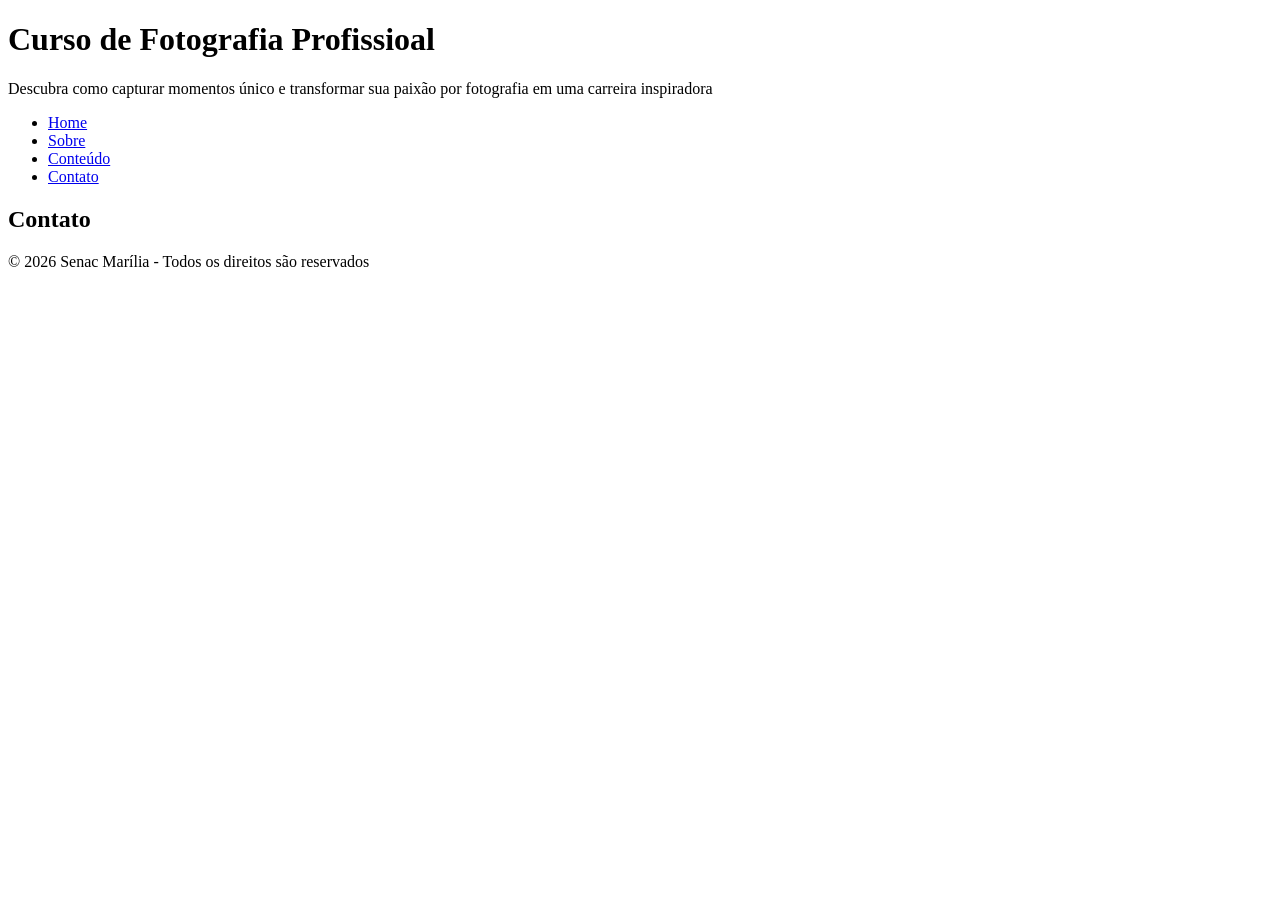
==== contato.html @ f25497a8 "first commit" ====
<!DOCTYPE html> 
<html>
<head>
    <title>Curso de Fotografia</title> 
    <meta name="description" content="Acesse o curso de Fotografia para profissionais"/>
    <meta name = "keywords" content = "curso, fotografia, senac"/>
    <meta name= "author" content = "Suely Ykemoto"/> 
    <link rel="stylesheet" href="css/main.css"/>
</head>
    <body>
        <header>
            <div id ="barra-cabecalho">
                <h1>Curso de Fotografia Profissioal</h1>
                <p>Descubra como capturar momentos único e transformar sua paixão por fotografia em uma carreira inspiradora</p> 
            </div>
            <div id="navbar-menu">   
                <ul>
                    <li><a href="index.html">Home</a></li>
                    <li><a href="sobre.html">Sobre</a></li>
                    <li><a href="conteudo.html">Conteúdo</a></li>
                    <li><a href="contato.html">Contato</a></li>
                </ul>
            </div>

        </header>
        <main>
            <h2>Contato</h2>
           
        </main>
        <footer id = "rodape">
            <p>&copy; 2026 Senac Marília - Todos os direitos são reservados</p>
        </footer>
    </body>

</html>
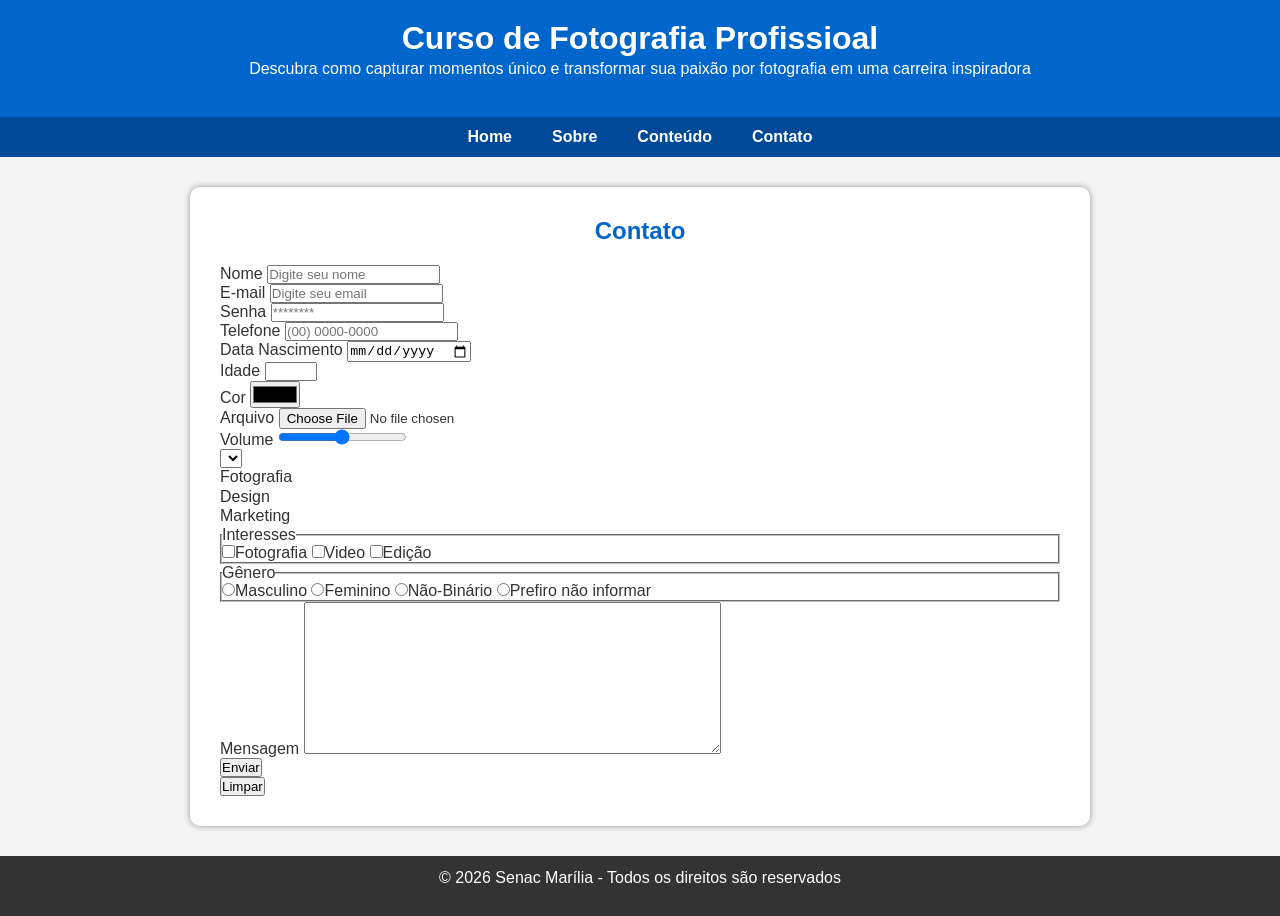
==== commit 4063d6b1: "Implementação do formulário Contato" ====
--- a/contato.html
+++ b/contato.html
@@ -1,7 +1,7 @@
 <!DOCTYPE html> 
 <html>
 <head>
-    <title>Curso de Fotografia</title> 
+    <title>Contato - Curso de Fotografia</title> 
     <meta name="description" content="Acesse o curso de Fotografia para profissionais"/>
     <meta name = "keywords" content = "curso, fotografia, senac"/>
     <meta name= "author" content = "Suely Ykemoto"/> 
@@ -25,7 +25,138 @@
         </header>
         <main>
             <h2>Contato</h2>
-           
+            <form 
+                action="contato.html"
+                method="post"
+                enctype="multipart/form-data">
+
+                 <div>
+                    <label for="nome">Nome</label>
+                    <input type="nome" name="nome" id="nome" placeholder="Digite seu nome"
+                    required 
+
+                    />
+                    
+                </div>
+
+                <div>
+                    <label for="eamil">E-mail</label>
+                    <input type="email" name="email" id="email" placeholder="Digite seu email"
+                    required 
+
+                    />
+                    
+                </div>
+
+                
+                <div>
+                    <label for="senha">Senha</label>
+                    <input type="password" name="nome" id="nome" placeholder="********"
+                    required 
+                    minlength="5"
+                    
+                    />
+                    
+                </div>
+
+                <div>
+                    <label for="telefone">Telefone</label>
+                    <input type="tel" name="telefone" id="telefone" placeholder="(00) 0000-0000"
+                    
+                    />
+                    
+                </div>
+
+                <div>
+                    <label for="data_nasc">Data Nascimento</label>
+                    <input type="date" name="data_nasc" id="data_nasc"
+                    
+                    />
+                    
+                </div>
+
+              
+
+                <div>
+                    <label for="idade">Idade</label>
+                    <input type="number" name="idade" id="idade"    
+                    min="0" max="130"
+                    
+                    />
+                    
+                </div>
+
+                <div>
+                    <label for="cor">Cor</label>
+                    <input type="color" name="cor" id="cor"    
+                    />
+                    
+                </div>
+                
+                <div>
+                    <label for="arquivo">Arquivo</label>
+                    <input type="file" name="arquivo" id="arquivo"    
+                    
+                    />
+                    
+                </div>
+
+                <div>
+                    <label for="volume">Volume</label>
+                    <input type="range" name="volume" id="volume"    
+                    min="0" max="100"
+                    
+                    />
+                    
+                </div>
+
+                  <select>
+                    <label for="curso">Selecione um Curso</label>
+                    <select name="curso">   
+                        <option value="Fotografia">Fotografia</option>
+                        <option value="Desing">Design</option>
+                        <option value="Marketing">Marketing</option>
+                
+                  </select>
+                    
+                </div>
+
+                <fieldset>
+                    <legend>Interesses</legend>
+
+                    <div>
+                        <label> <input type="checkbox" name="interesse[]"/>Fotografia</label>
+                        <label> <input type="checkbox" name="interesse[]"/>Video</label>
+                        <label> <input type="checkbox" name="interesse[]"/>Edição</label>
+                    </div>
+                </fieldset>
+
+                <fieldset>
+                    <legend>Gênero</legend>
+
+                    <div>
+                        <label> <input type="radio" name="genero"/>Masculino </label>
+                        <label> <input type="radio" name="genero"/>Feminino </label>
+                        <label> <input type="radio" name="genero"/>Não-Binário </label>
+                        <label> <input type="radio" name="genero"/>Prefiro não informar </label>
+                        
+                    </div>
+                </fieldset>
+
+                <div>
+                    <label for="mensagem">Mensagem</label>
+                    <textarea
+                        name='mensagem'
+                        id="mensagem"
+                        rows="10"
+                        cols="50"
+                    ></textarea>
+                </div>
+                
+                <div><button type="submit">Enviar</button></div>
+                <div><button type="submit">Limpar</button></div>
+            </form>
+
         </main>
         <footer id = "rodape">
             <p>&copy; 2026 Senac Marília - Todos os direitos são reservados</p>
--- a/css/main.css
+++ b/css/main.css
@@ -0,0 +1,178 @@
+      *{
+            margin: 0;
+            padding: 0;
+            box-sizing: border-box;
+        }
+
+        body{
+            font-family: Arial, Helvetica, sans-serif;
+            background-color: #f4f4f4;
+            color: #333333;
+        }
+
+        #barra-cabecalho{
+            background-color: #0066cc;  
+            color: #ffffff;
+            text-align: center;
+            padding: 20px 30px 20px 30px;
+        }
+
+        #navbar-menu{
+            background-color: #004999;  
+            
+        }
+
+        #navbar-menu a { 
+            color: #ffffff; 
+            text-decoration: none;
+            font-weight: bold;
+        }
+
+        #navbar-menu ul{
+            display: flex;
+            list-style: none;
+            height: 40px;
+            justify-content: center;
+            align-items: center;
+
+        }
+        #navbar-menu ul li {
+            margin-left: 20px;
+            margin-right: 20px;
+        }
+
+        #rodape{
+
+            background-color: #333333;
+            color: #ffffff;
+            text-align: center;
+            padding: 10px;
+        }
+        main{
+            background-color: #ffffff;
+            max-width: 900px; /*largura do formulário* - colocando o prefixo max. deixa o layout responsivo*/
+            margin: 30px auto;
+            padding: 30px;
+            border-radius: 10px; /*arredondamento das bordas*/
+            box-shadow: 0 0 6px rgba(0, 0, 0, 0.4); /*sombra das bordas*/
+        }
+
+        main h2{
+            color: #0066cc;
+            text-align: center;
+            margin-bottom: 20px;
+
+        }
+
+        p{
+            line-height: 24px;
+            margin-bottom: 16px;
+        }
+
+        .beneficio{
+            background-color: #eaf4ff;  
+            padding: 10px;
+            margin-bottom: 15px;
+            border-radius: 5px;
+            border-left: 5px solid #0066cc; /*borda à esquerda: espessura; tipo: solido; cor*/
+        
+        }
+        #depoimento{
+            background-color: #fff8e1;  
+            padding: 10px;
+            margin-bottom: 15px;
+            border-radius: 5px;
+            text-align: center;
+            border: 2px dashed #f1c40f; /*borda total: espessura; tipo: tracejada; cor*/
+        }
+
+        #depoimento h2{
+            color: #d35404;
+        }
+
+        .btn{
+            background-color: #0066cc;
+            color: #ffffff;
+            padding: 15px 30px;
+            text-decoration: none;
+            border-radius: 5px;
+            display: block;
+            margin: 10px auto;
+            width: 300px;
+
+        }
+
+        .container{
+
+            display: flex;
+            gap: 40px;  
+        }
+
+        .imagem{
+            flex: 1;
+        }
+
+        .box-conteudo{
+            flex: 1;
+        
+        }
+
+        .box-conteudo ul {
+            padding-left: 20px;
+        }
+
+        .img-fluid{
+            width:  100%;
+            border-radius: 5px;
+            box-shadow: 0 10px 25px rgba(0, 0, 0, 0.4);
+        }
+        /*formatação de tabela*/
+        .tabela{
+            width: 100%;
+            border-collapse: collapse ;
+            border-radius: 8px;
+            box-shadow: 0 10px 25px rgba(0, 0, 0, 0.2);
+            overflow: hidden;
+        }
+
+        .tabela thead{
+            background-color: #004de6;
+            color: #ffff;   
+
+        }
+
+        .tabela td,th{
+            padding: 15px;
+        }
+
+        .tabela td{
+            color: #444;
+            font-size: 14px;
+        }
+
+        .tabela tr:nth-child(even){
+            background-color: #f2f4f8;
+
+        }
+
+        .tabela tr:hover {
+            background-color: #d6e1f9;
+        }
+
+        .tabela tfoot td{
+            background-color: #222222;
+            color: #ffffff ;
+            font-weight: bold;
+        }
+
+        /*fim formatção tabela*/
+
+
+        @media(max-width: 768px){   
+
+            .container{
+                flex-direction: column;
+            }
+        }
+
+
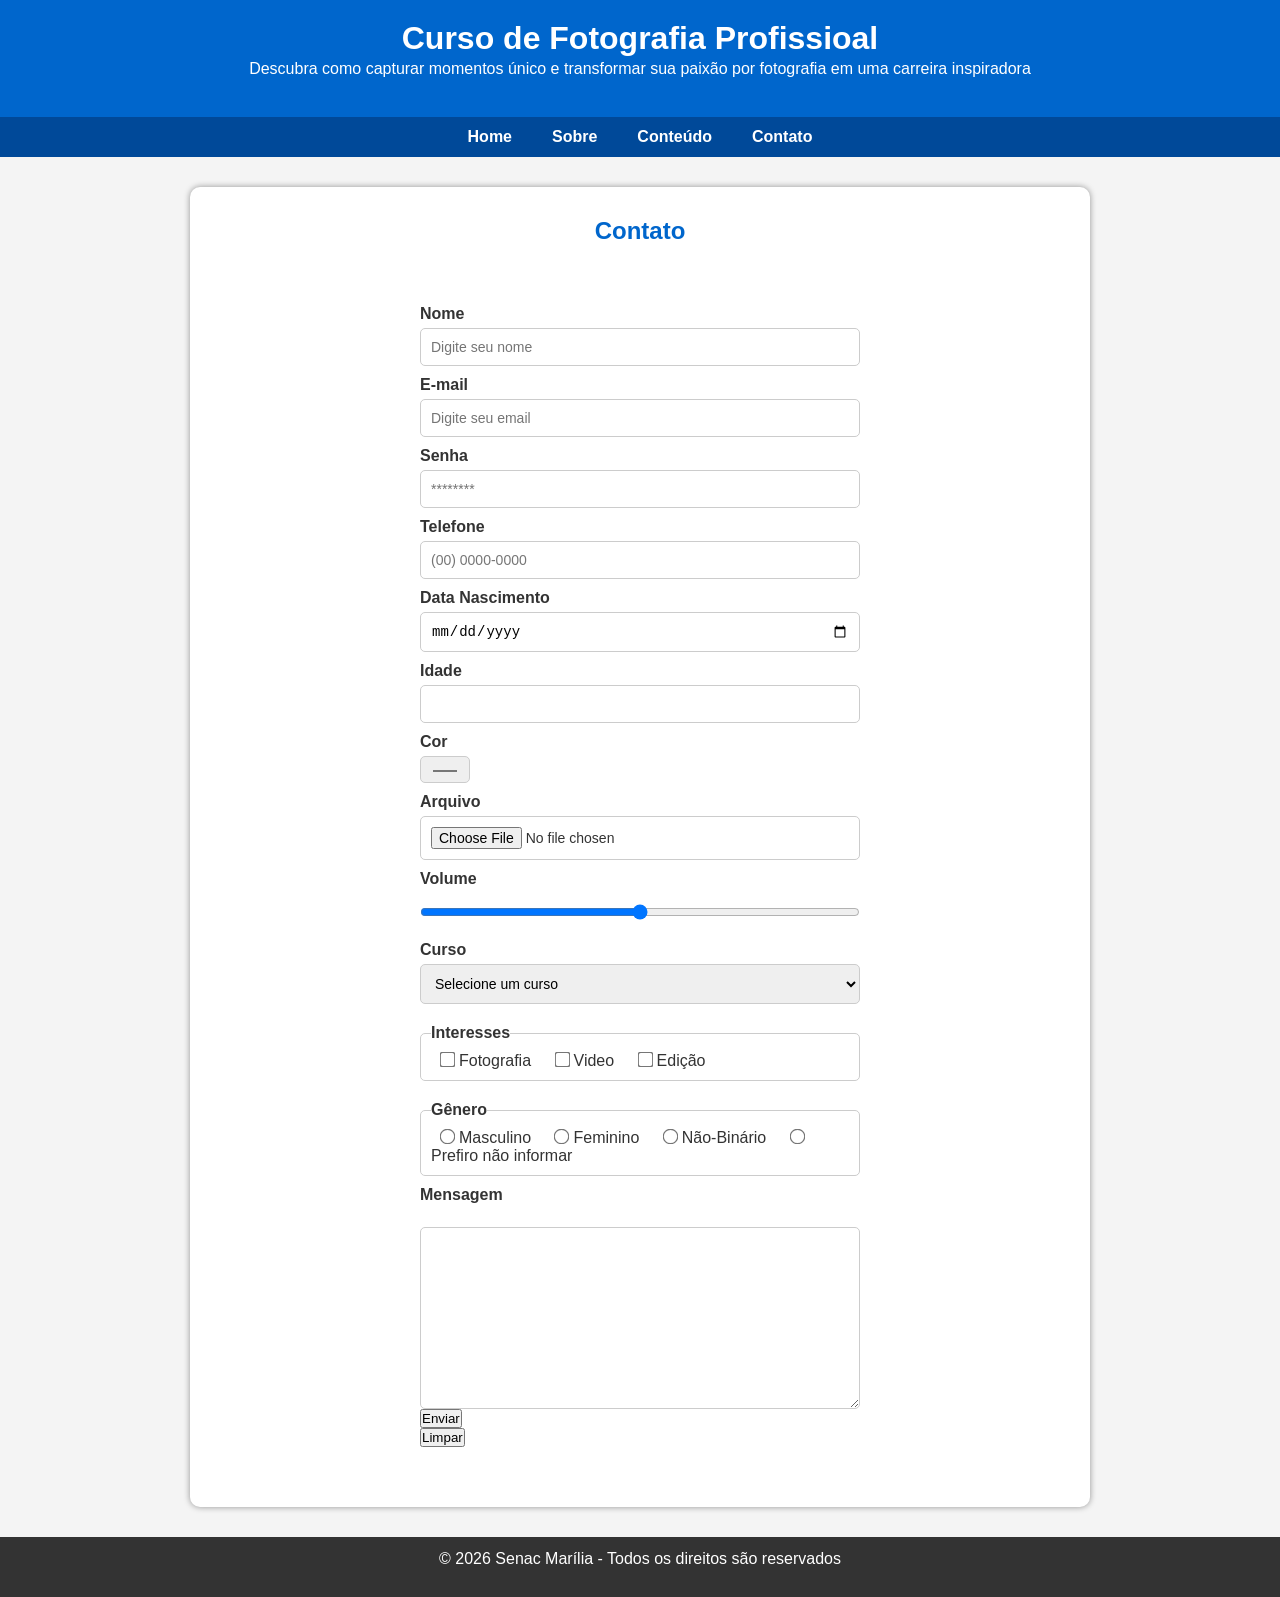
==== commit 333316a6: "Formatação do Formulàrio Cadastro (HTML) e criação do arquivo (CSS)" ====
--- a/contato.html
+++ b/contato.html
@@ -1,166 +1,138 @@
-<!DOCTYPE html> 
+<!DOCTYPE html>
 <html>
+
 <head>
-    <title>Contato - Curso de Fotografia</title> 
-    <meta name="description" content="Acesse o curso de Fotografia para profissionais"/>
-    <meta name = "keywords" content = "curso, fotografia, senac"/>
-    <meta name= "author" content = "Suely Ykemoto"/> 
-    <link rel="stylesheet" href="css/main.css"/>
+    <title>Contato - Curso de Fotografia</title>
+    <meta name="description" content="Acesse o curso de Fotografia para profissionais" />
+    <meta name="keywords" content="curso, fotografia, senac" />
+    <meta name="author" content="Suely Ykemoto" />
+    <link rel="stylesheet" href="css/main.css" />
 </head>
-    <body>
-        <header>
-            <div id ="barra-cabecalho">
-                <h1>Curso de Fotografia Profissioal</h1>
-                <p>Descubra como capturar momentos único e transformar sua paixão por fotografia em uma carreira inspiradora</p> 
-            </div>
-            <div id="navbar-menu">   
-                <ul>
-                    <li><a href="index.html">Home</a></li>
-                    <li><a href="sobre.html">Sobre</a></li>
-                    <li><a href="conteudo.html">Conteúdo</a></li>
-                    <li><a href="contato.html">Contato</a></li>
-                </ul>
+
+<body>
+    <header>
+        <div id="barra-cabecalho">
+            <h1>Curso de Fotografia Profissioal</h1>
+            <p>Descubra como capturar momentos único e transformar sua paixão por fotografia em uma carreira inspiradora
+            </p>
+        </div>
+        <div id="navbar-menu">
+            <ul>
+                <li><a href="index.html">Home</a></li>
+                <li><a href="sobre.html">Sobre</a></li>
+                <li><a href="conteudo.html">Conteúdo</a></li>
+                <li><a href="contato.html">Contato</a></li>
+            </ul>
+        </div>
+
+    </header>
+    <main>
+        <h2>Contato</h2>
+        <form action="contato.html" method="post" enctype="multipart/form-data">
+
+            <div class="grupo">
+                <label for="nome">Nome</label>
+                <input type="nome" name="nome" id="nome" placeholder="Digite seu nome" required />
+
             </div>
 
-        </header>
-        <main>
-            <h2>Contato</h2>
-            <form 
-                action="contato.html"
-                method="post"
-                enctype="multipart/form-data">
+            <div class="grupo">
+                <label for="email">E-mail</label>
+                <input type="email" name="email" id="email" placeholder="Digite seu email" required />
 
-                 <div>
-                    <label for="nome">Nome</label>
-                    <input type="nome" name="nome" id="nome" placeholder="Digite seu nome"
-                    required 
+            </div>
 
-                    />
-                    
-                </div>
+
+            <div class="grupo">
+                <label for="senha">Senha</label>
+                <input type="password" name="nome" id="nome" placeholder="********" required minlength="5" />
+
+            </div>
+
+            <div class="grupo">
+                <label for="telefone">Telefone</label>
+                <input type="tel" name="telefone" id="telefone" placeholder="(00) 0000-0000" />
+
+            </div>
+
+            <div class="grupo">
+                <label for="data_nasc">Data Nascimento</label>
+                <input type="date" name="data_nasc" id="data_nasc" />
+
+            </div>
+
+
+
+            <div class="grupo">
+                <label for="idade">Idade</label>
+                <input type="number" name="idade" id="idade" min="0" max="130" />
+
+            </div>
+
+            <div class="grupo">
+                <label for="cor">Cor</label>
+                <input type="color" name="cor" id="cor" />
+
+            </div>
+
+            <div class="grupo">
+                <label for="arquivo">Arquivo</label>
+                <input type="file" name="arquivo" id="arquivo" />
+
+            </div>
+
+            <div class="grupo">
+                <label for="volume">Volume</label>
+                <input type="range" name="volume" id="volume" min="0" max="100" />
+
+            </div>
+
+            <div class="grupo">
+                <label for="curso">Curso</label>
+                <select name="curso">
+                    <option>Selecione um curso</option>
+                    <option value="Fotografia">Fotografia</option>
+                    <option value="Desing">Design</option>
+                    <option value="Marketing">Marketing</option>
+                </select>
+
+            </div>
+
+            <fieldset>
+                <legend>Interesses</legend>
 
                 <div>
-                    <label for="eamil">E-mail</label>
-                    <input type="email" name="email" id="email" placeholder="Digite seu email"
-                    required 
+                    <label> <input type="checkbox" name="interesse[]" />Fotografia</label>
+                    <label> <input type="checkbox" name="interesse[]" />Video</label>
+                    <label> <input type="checkbox" name="interesse[]" />Edição</label>
+                </div>
+            </fieldset>
 
-                    />
-                    
-                </div>
-
-                
-                <div>
-                    <label for="senha">Senha</label>
-                    <input type="password" name="nome" id="nome" placeholder="********"
-                    required 
-                    minlength="5"
-                    
-                    />
-                    
-                </div>
+            <fieldset>
+                <legend>Gênero</legend>
 
                 <div>
-                    <label for="telefone">Telefone</label>
-                    <input type="tel" name="telefone" id="telefone" placeholder="(00) 0000-0000"
-                    
-                    />
-                    
+                    <label> <input type="radio" name="genero" />Masculino </label>
+                    <label> <input type="radio" name="genero" />Feminino </label>
+                    <label> <input type="radio" name="genero" />Não-Binário </label>
+                    <label> <input type="radio" name="genero" />Prefiro não informar </label>
+
                 </div>
+            </fieldset>
 
-                <div>
-                    <label for="data_nasc">Data Nascimento</label>
-                    <input type="date" name="data_nasc" id="data_nasc"
-                    
-                    />
-                    
-                </div>
+            <div class="grupo">
+                <label for="mensagem">Mensagem</label><br/>
+                <textarea name='mensagem' id="mensagem" rows="10" cols="50"></textarea>
+            </div>
 
-              
+            <div><button type="submit">Enviar</button></div>
+            <div><button type="submit">Limpar</button></div>
+        </form>
 
-                <div>
-                    <label for="idade">Idade</label>
-                    <input type="number" name="idade" id="idade"    
-                    min="0" max="130"
-                    
-                    />
-                    
-                </div>
-
-                <div>
-                    <label for="cor">Cor</label>
-                    <input type="color" name="cor" id="cor"    
-                    />
-                    
-                </div>
-                
-                <div>
-                    <label for="arquivo">Arquivo</label>
-                    <input type="file" name="arquivo" id="arquivo"    
-                    
-                    />
-                    
-                </div>
-
-                <div>
-                    <label for="volume">Volume</label>
-                    <input type="range" name="volume" id="volume"    
-                    min="0" max="100"
-                    
-                    />
-                    
-                </div>
-
-                  <select>
-                    <label for="curso">Selecione um Curso</label>
-                    <select name="curso">   
-                        <option value="Fotografia">Fotografia</option>
-                        <option value="Desing">Design</option>
-                        <option value="Marketing">Marketing</option>
-                
-                  </select>
-                    
-                </div>
-
-                <fieldset>
-                    <legend>Interesses</legend>
-
-                    <div>
-                        <label> <input type="checkbox" name="interesse[]"/>Fotografia</label>
-                        <label> <input type="checkbox" name="interesse[]"/>Video</label>
-                        <label> <input type="checkbox" name="interesse[]"/>Edição</label>
-                    </div>
-                </fieldset>
-
-                <fieldset>
-                    <legend>Gênero</legend>
-
-                    <div>
-                        <label> <input type="radio" name="genero"/>Masculino </label>
-                        <label> <input type="radio" name="genero"/>Feminino </label>
-                        <label> <input type="radio" name="genero"/>Não-Binário </label>
-                        <label> <input type="radio" name="genero"/>Prefiro não informar </label>
-                        
-                    </div>
-                </fieldset>
-
-                <div>
-                    <label for="mensagem">Mensagem</label>
-                    <textarea
-                        name='mensagem'
-                        id="mensagem"
-                        rows="10"
-                        cols="50"
-                    ></textarea>
-                </div>
-                
-                <div><button type="submit">Enviar</button></div>
-                <div><button type="submit">Limpar</button></div>
-            </form>
-
-        </main>
-        <footer id = "rodape">
-            <p>&copy; 2026 Senac Marília - Todos os direitos são reservados</p>
-        </footer>
-    </body>
+    </main>
+    <footer id="rodape">
+        <p>&copy; 2026 Senac Marília - Todos os direitos são reservados</p>
+    </footer>
+</body>
 
 </html>
--- a/css/main.css
+++ b/css/main.css
@@ -165,8 +165,68 @@
             font-weight: bold;
         }
 
-        /*fim formatção tabela*/
-
+        /*fim formatação tabela*/
+
+        /*Formatação de Formulário*/
+
+        form{
+
+            padding: 30px;
+            max-width: 500px;   
+            margin: 0 auto;
+
+        }
+
+        .grupo{
+
+            display: flex;
+            flex-direction: column;
+            margin-top: 10px;    
+        }
+        .grupo label{
+
+            margin-bottom: 5px;
+            font-weight: bold;
+        }
+
+        .grupo input, .grupo select, .grupo textarea{
+
+            padding: 10px;
+            border: 1px solid #ccc;
+            border-radius: 5px;
+            font-size: 14px;
+        }
+
+        .grupo input:focus, .grupo select:focus, .grupo textarea:focus{
+
+            outline: none;
+            border-color: #004de6;
+        }
+
+        fieldset{
+            padding: 10px;
+            margin-top: 20px;
+            border: 1px solid #cccccc;
+            border-radius: 5px;
+        }
+
+        fieldset legend{
+            font-weight: bold;  
+        }
+
+        fieldset div label{
+
+            margin: 10px;
+        }
+
+        fieldset div label input{
+
+            margin-right: 5px;
+            transform: scale(1.2); /*aumenta o tamanho do quadradinho do check-box*/
+        }
+
+
+        /*Fim formatação de Formulário*/
 
         @media(max-width: 768px){   
 
